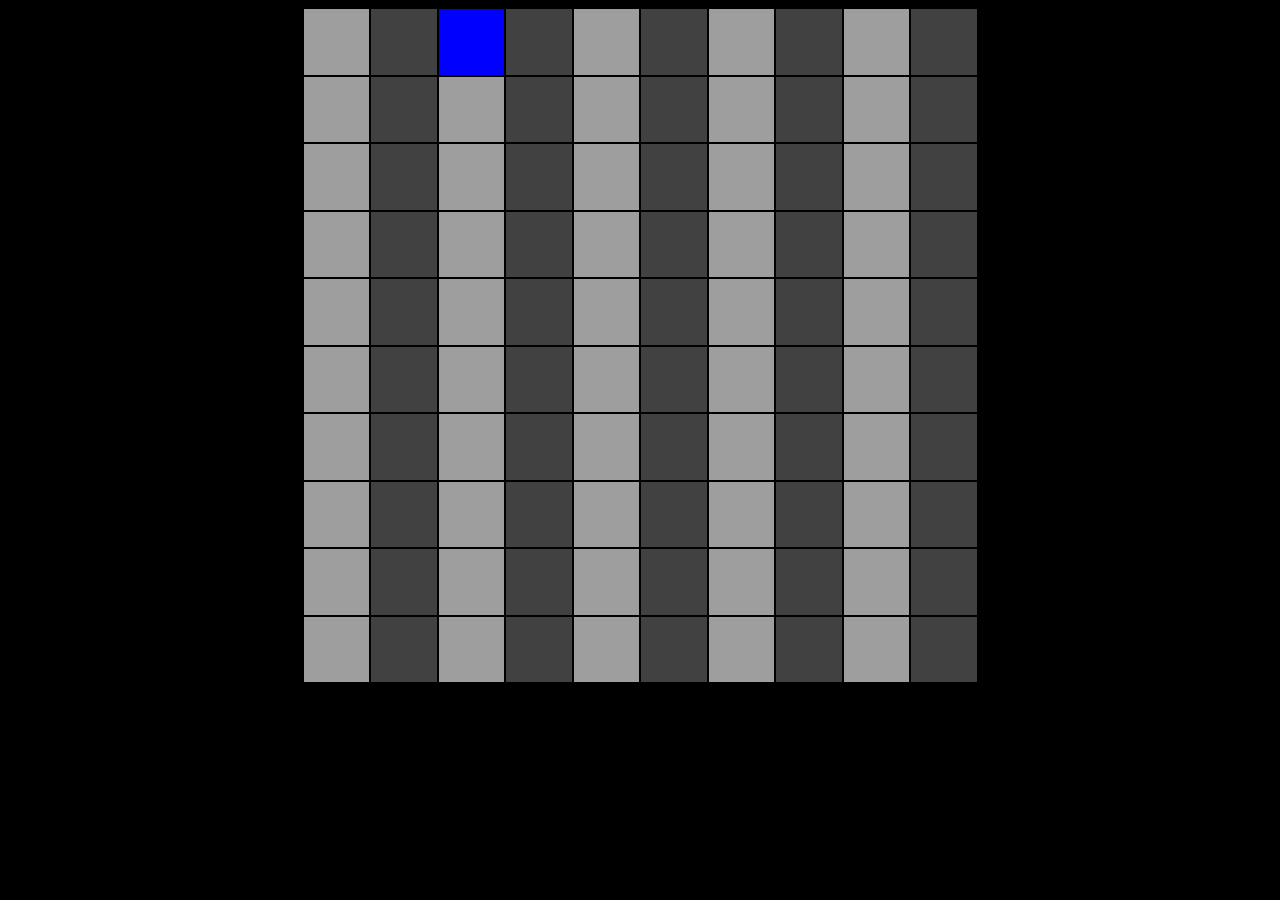
==== game.html @ fc035df1 "basic movment" ====
<!DOCTYPE html>
<html lang="en">
<head>
  <meta charset="UTF-8">
  <meta name="viewport" content="width=device-width, initial-scale=1.0">
  <link rel="stylesheet" href="style.css">
  <script defer src="game.js" ></script>
  <title>Document</title>
</head>
<body>
  <main>

  </main>
</body>
</html>
---- style.css ----
body {
  display: flex;
  background-color: black;
  justify-content: center;
  align-items: center;
}

main {
  display: grid;
  height: 75vh;
  width: 75vh;
  grid-template-columns: repeat(10, 1fr);
  grid-template-rows: repeat(10, 1fr);

  background-color: aqua;
  grid-auto-rows: auto;
  grid-auto-columns: auto;
}
.cell {
  background-size: cover;
  border: 1px solid;
}
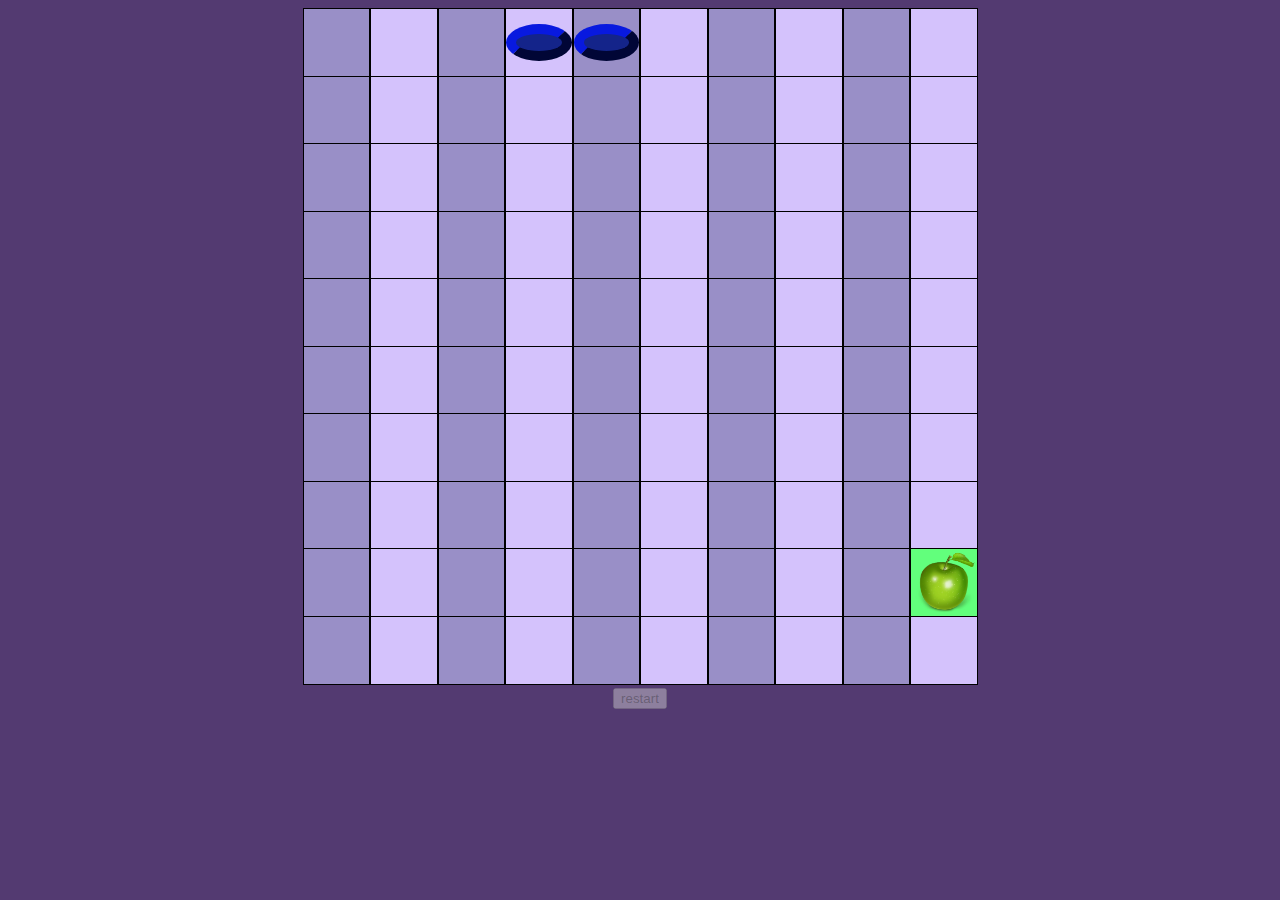
==== commit 8edb7cde: "restart" ====
--- a/game.html
+++ b/game.html
@@ -11,5 +11,6 @@
   <main>
 
   </main>
+  <button class="restart" disabled>restart</button>
 </body>
 </html>--- a/style.css
+++ b/style.css
@@ -1,22 +1,52 @@
 body {
   display: flex;
-  background-color: black;
+  flex-direction: column;
+  background-color: #533a71;
+  /* position: absolute; */
   justify-content: center;
   align-items: center;
+  gap: 5px;
 }
 
 main {
+  /* margin: 5px; */
   display: grid;
   height: 75vh;
   width: 75vh;
   grid-template-columns: repeat(10, 1fr);
   grid-template-rows: repeat(10, 1fr);
-
-  background-color: aqua;
+  /* align-self: center; */
+  /* position: relative; */
+  /* background-color: aqua; */
   grid-auto-rows: auto;
   grid-auto-columns: auto;
 }
 .cell {
+  height: 100%;
+  display: flex;
+  justify-content: center;
+  align-items: center;
+  /* align-self: center; */
   background-size: cover;
   border: 1px solid;
 }
+
+.snake {
+  background-size: cover;
+  /* transform: rotate(45deg); */
+  height: 25%;
+  width: 75%;
+  border: 10px outset rgb(5, 16, 138);
+  border-radius: 60%;
+}
+
+.apple {
+  /* transform: rotate(45deg); */
+  height: 100%;
+  width: 100%;
+  /* background-color: #82f88c; */
+  /* border: 6px outset rgb(148, 3, 3); */
+  background: url("apple3.png");
+  background-size: cover;
+  /* border-radius: 30px; */
+}
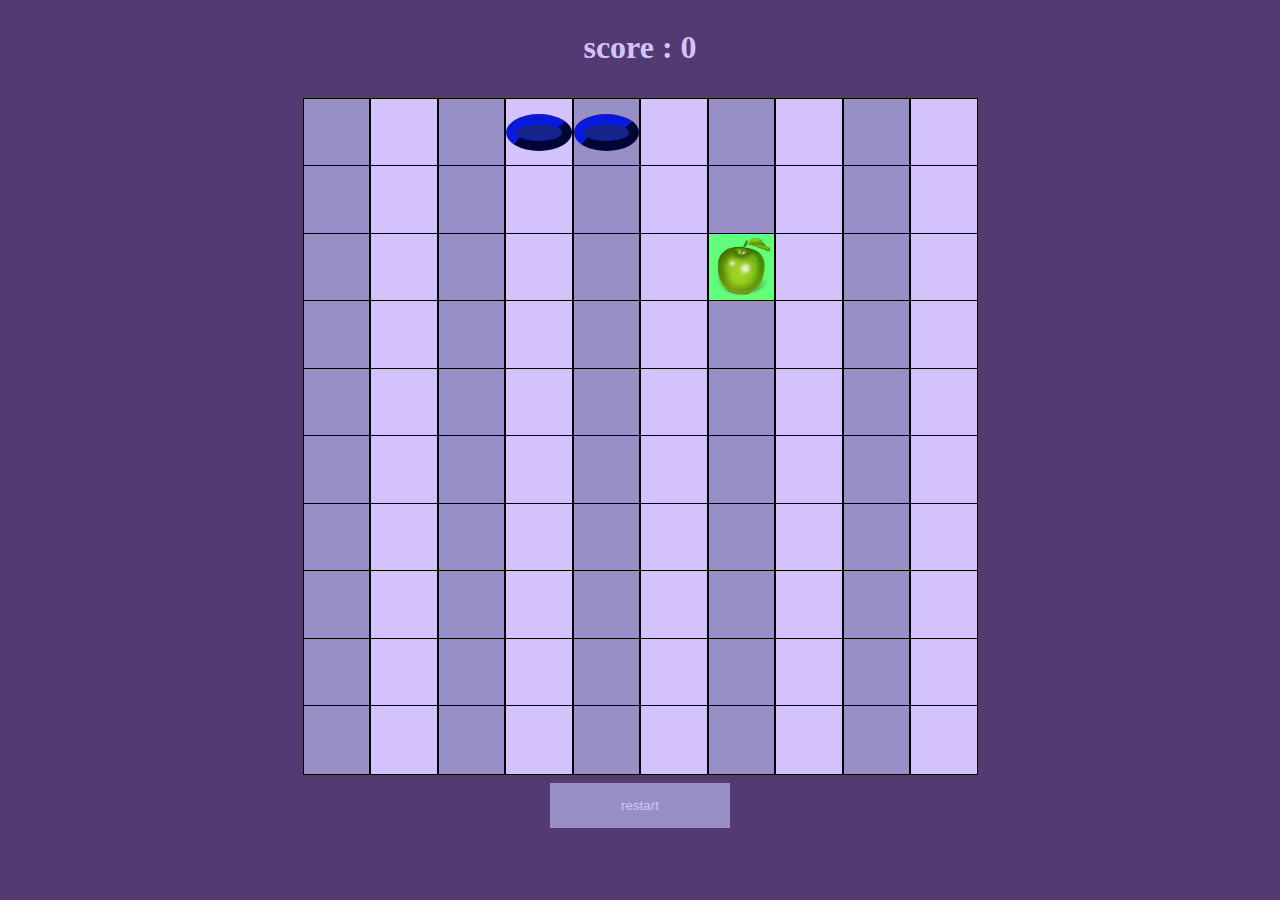
==== commit 1bf086ec: "update style" ====
--- a/game.html
+++ b/game.html
@@ -8,6 +8,7 @@
   <title>Document</title>
 </head>
 <body>
+  <h1 class="score">score : <span>0</span></h1>
   <main>
 
   </main>
--- a/style.css
+++ b/style.css
@@ -5,7 +5,7 @@
   /* position: absolute; */
   justify-content: center;
   align-items: center;
-  gap: 5px;
+  gap: 10px;
 }
 
 main {
@@ -50,3 +50,19 @@
   background-size: cover;
   /* border-radius: 30px; */
 }
+
+.score {
+  color: rgb(212, 194, 252);
+}
+button {
+  height: 5vh;
+  width: 20vh;
+  background-color: rgb(212, 194, 252);
+  color: #533a71;
+  border: rgb(153, 143, 199);
+}
+
+button:disabled {
+  background-color: rgb(153, 143, 199);
+  color: rgb(212, 194, 252);
+}
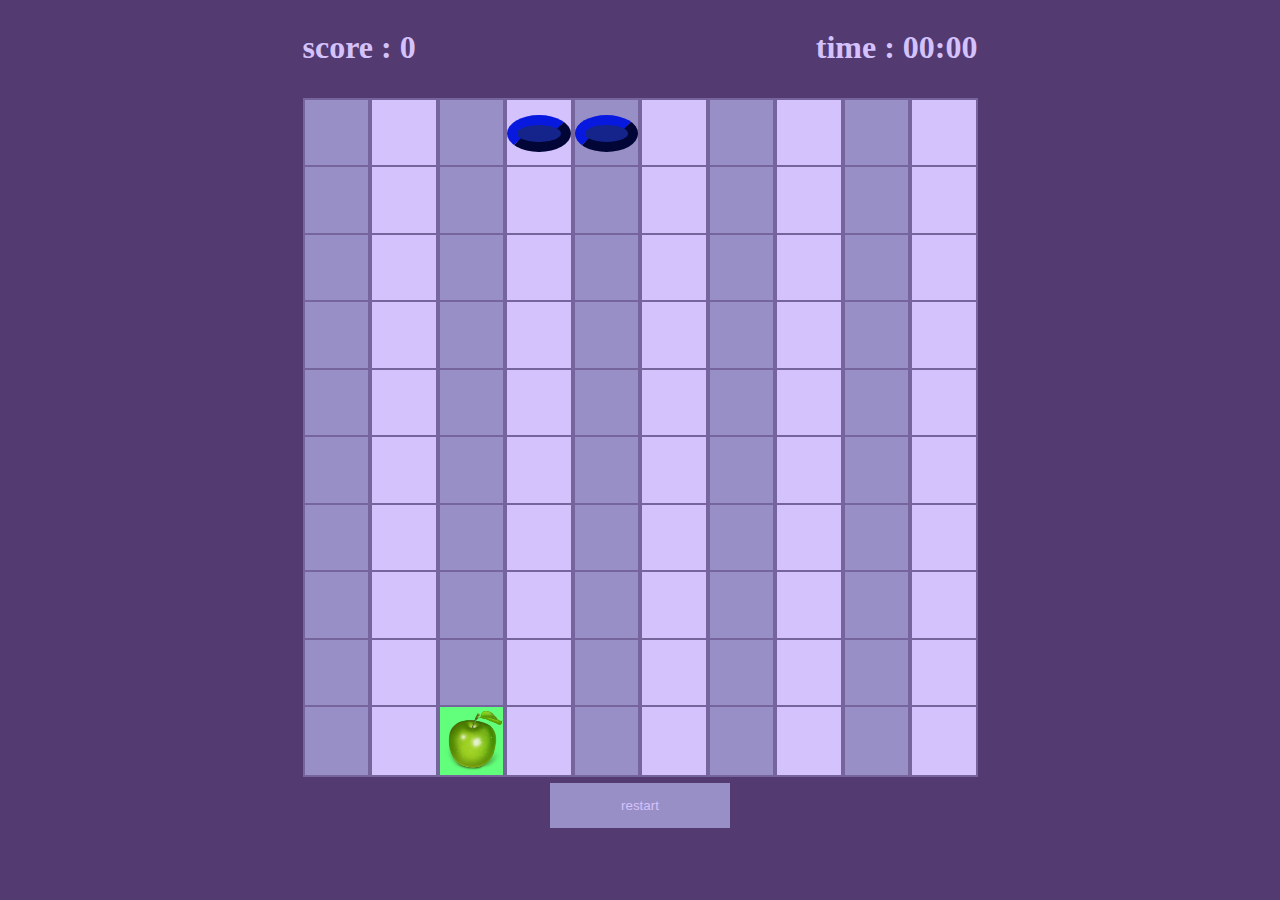
==== commit 0c792db5: "updated the style" ====
--- a/game.html
+++ b/game.html
@@ -7,8 +7,10 @@
   <script defer src="game.js" ></script>
   <title>Document</title>
 </head>
-<body>
+<body><header>
   <h1 class="score">score : <span>0</span></h1>
+  <h1 class="clock">time : <span>00:00</span></h1>
+</header>
   <main>
 
   </main>
--- a/style.css
+++ b/style.css
@@ -6,6 +6,7 @@
   justify-content: center;
   align-items: center;
   gap: 10px;
+  /* color: rgb(212, 194, 252); */
 }
 
 main {
@@ -28,7 +29,9 @@
   align-items: center;
   /* align-self: center; */
   background-size: cover;
-  border: 1px solid;
+  border: 2px solid;
+  /* margin-top: 1px; */
+  border-color: #76659c;
 }
 
 .snake {
@@ -51,7 +54,8 @@
   /* border-radius: 30px; */
 }
 
-.score {
+.score,
+.clock {
   color: rgb(212, 194, 252);
 }
 button {
@@ -66,3 +70,9 @@
   background-color: rgb(153, 143, 199);
   color: rgb(212, 194, 252);
 }
+
+header {
+  display: flex;
+  width: 75vh;
+  justify-content: space-between;
+}
